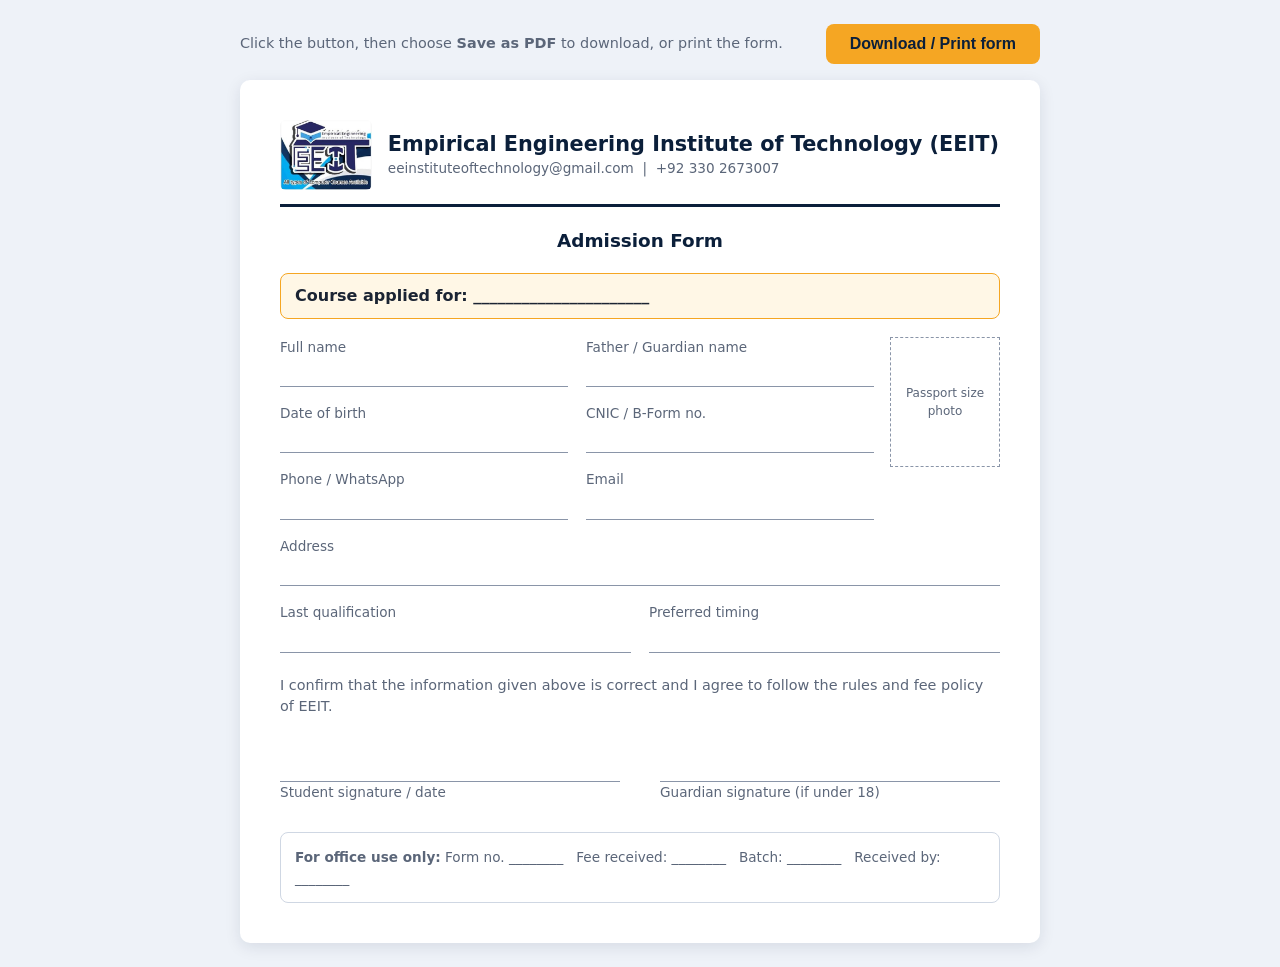
==== admission-form.html @ 4210dee7 "Add files via upload" ====
<!DOCTYPE html>
<html lang="en">
<head>
<meta charset="UTF-8">
<meta name="viewport" content="width=device-width, initial-scale=1">
<title>Admission Form | EEIT</title>
<link rel="icon" href="logo.png" type="image/png">
<style>
  :root{--navy:#0b1f3a;--blue:#1f6feb;--accent:#f5a623;--muted:#5b6679}
  *{box-sizing:border-box;margin:0;padding:0}
  body{font-family:system-ui,-apple-system,"Segoe UI",Roboto,Arial,sans-serif;color:#1b2433;background:#eef2f8;line-height:1.5;padding:24px 12px}
  .toolbar{width:min(800px,100%);margin:0 auto 16px;display:flex;gap:12px;flex-wrap:wrap;align-items:center;justify-content:space-between}
  .toolbar p{color:var(--muted);font-size:.9rem}
  .btn{display:inline-block;padding:11px 24px;border-radius:8px;font-weight:600;border:0;cursor:pointer;font-size:1rem;background:var(--accent);color:var(--navy)}
  .btn:focus-visible{outline:3px solid var(--blue);outline-offset:3px}
  .sheet{width:min(800px,100%);margin:0 auto;background:#fff;padding:40px;border-radius:10px;box-shadow:0 4px 16px rgba(11,31,58,.1)}
  .head{display:flex;align-items:center;gap:16px;border-bottom:3px solid var(--navy);padding-bottom:14px;margin-bottom:20px}
  .head img{height:70px;width:auto;border-radius:6px}
  .head h1{font-size:1.3rem;color:var(--navy);line-height:1.25}
  .head p{color:var(--muted);font-size:.85rem}
  h2{text-align:center;font-size:1.15rem;margin-bottom:18px;color:var(--navy)}
  .course{background:#fff7e6;border:1px solid var(--accent);border-radius:8px;padding:10px 14px;margin-bottom:18px;font-weight:600}
  .row{display:grid;grid-template-columns:1fr 1fr;gap:18px;margin-bottom:16px}
  .row.one{grid-template-columns:1fr}
  .field label{display:block;font-size:.85rem;color:var(--muted);margin-bottom:2px}
  .field .line{border-bottom:1.5px solid #8a95a8;height:28px}
  .photo{float:right;width:110px;height:130px;border:1.5px dashed #8a95a8;display:flex;align-items:center;justify-content:center;text-align:center;font-size:.75rem;color:var(--muted);margin:0 0 12px 16px}
  .decl{margin:22px 0;font-size:.9rem;color:var(--muted)}
  .sign{display:grid;grid-template-columns:1fr 1fr;gap:40px;margin-top:36px}
  .office{margin-top:28px;border:1px solid #cfd7e3;border-radius:8px;padding:14px;font-size:.85rem;color:var(--muted)}
  @media(max-width:600px){.sheet{padding:22px}.row,.sign{grid-template-columns:1fr}}
  @media print{
    body{background:#fff;padding:0}
    .toolbar{display:none}
    .sheet{box-shadow:none;border-radius:0;width:100%;padding:0}
    @page{margin:16mm}
  }
</style>
</head>
<body>

<div class="toolbar">
  <p>Click the button, then choose <strong>Save as PDF</strong> to download, or print the form.</p>
  <button class="btn" onclick="window.print()">Download / Print form</button>
</div>

<div class="sheet">
  <div class="head">
    <img src="logo.png" alt="EEIT logo">
    <div>
      <h1>Empirical Engineering Institute of Technology (EEIT)</h1>
      <p>eeinstituteoftechnology@gmail.com &nbsp;|&nbsp; +92 330 2673007</p>
    </div>
  </div>

  <h2>Admission Form</h2>

  <div class="course">Course applied for: <span id="course">______________________</span></div>

  <div class="photo">Passport size photo</div>

  <div class="row"><div class="field"><label>Full name</label><div class="line"></div></div><div class="field"><label>Father / Guardian name</label><div class="line"></div></div></div>
  <div class="row"><div class="field"><label>Date of birth</label><div class="line"></div></div><div class="field"><label>CNIC / B-Form no.</label><div class="line"></div></div></div>
  <div class="row"><div class="field"><label>Phone / WhatsApp</label><div class="line"></div></div><div class="field"><label>Email</label><div class="line"></div></div></div>
  <div class="row one"><div class="field"><label>Address</label><div class="line"></div></div></div>
  <div class="row"><div class="field"><label>Last qualification</label><div class="line"></div></div><div class="field"><label>Preferred timing</label><div class="line"></div></div></div>

  <p class="decl">I confirm that the information given above is correct and I agree to follow the rules and fee policy of EEIT.</p>

  <div class="sign">
    <div class="field"><div class="line"></div><label>Student signature / date</label></div>
    <div class="field"><div class="line"></div><label>Guardian signature (if under 18)</label></div>
  </div>

  <div class="office">
    <strong>For office use only:</strong> Form no. ________ &nbsp; Fee received: ________ &nbsp; Batch: ________ &nbsp; Received by: ________
  </div>
</div>

<script>
  var names = {"graphic-designing":"Graphic Designing","graphic-design":"Graphic Designing","shopify":"Shopify","digital-marketing":"Digital Marketing","office-automation":"Office Automation"};
  var c = new URLSearchParams(location.search).get("c");
  if(names[c]) document.getElementById("course").textContent = names[c];
</script>
</body>
</html>
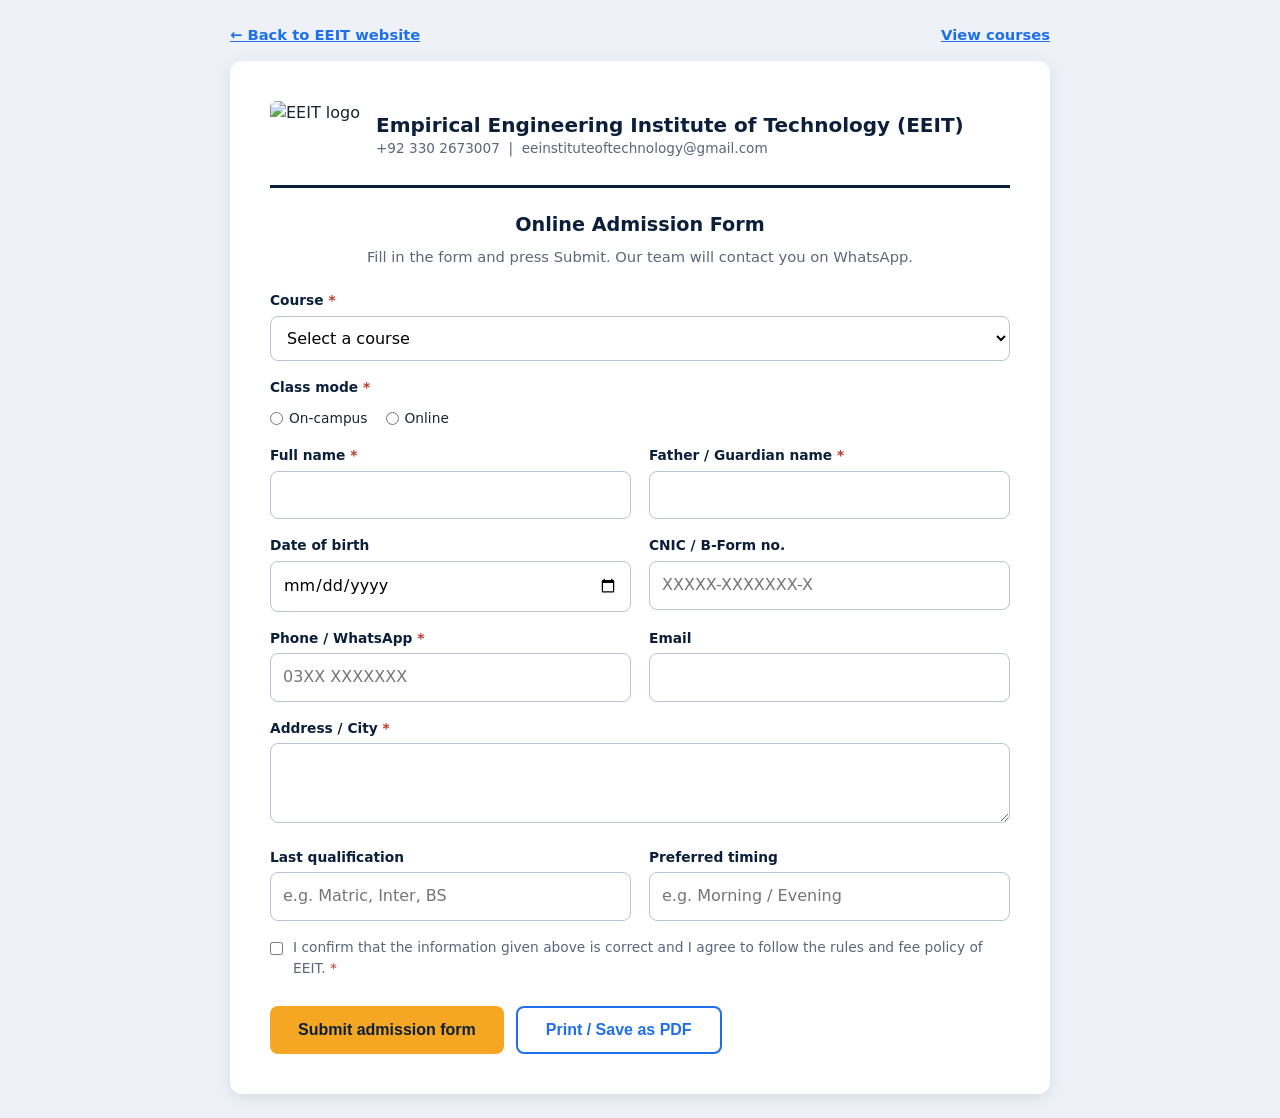
==== commit 2351d6fb: "Add files via upload" ====
--- a/admission-form.html
+++ b/admission-form.html
@@ -6,42 +6,59 @@
 <title>Admission Form | EEIT</title>
 <link rel="icon" href="logo.png" type="image/png">
 <style>
-  :root{--navy:#0b1f3a;--blue:#1f6feb;--accent:#f5a623;--muted:#5b6679}
+  :root{--navy:#0b1f3a;--blue:#1f6feb;--accent:#f5a623;--muted:#5b6679;--wa:#25d366}
   *{box-sizing:border-box;margin:0;padding:0}
-  body{font-family:system-ui,-apple-system,"Segoe UI",Roboto,Arial,sans-serif;color:#1b2433;background:#eef2f8;line-height:1.5;padding:24px 12px}
-  .toolbar{width:min(800px,100%);margin:0 auto 16px;display:flex;gap:12px;flex-wrap:wrap;align-items:center;justify-content:space-between}
-  .toolbar p{color:var(--muted);font-size:.9rem}
-  .btn{display:inline-block;padding:11px 24px;border-radius:8px;font-weight:600;border:0;cursor:pointer;font-size:1rem;background:var(--accent);color:var(--navy)}
-  .btn:focus-visible{outline:3px solid var(--blue);outline-offset:3px}
-  .sheet{width:min(800px,100%);margin:0 auto;background:#fff;padding:40px;border-radius:10px;box-shadow:0 4px 16px rgba(11,31,58,.1)}
-  .head{display:flex;align-items:center;gap:16px;border-bottom:3px solid var(--navy);padding-bottom:14px;margin-bottom:20px}
+  body{font-family:system-ui,-apple-system,"Segoe UI",Roboto,Arial,sans-serif;color:#1b2433;background:#eef2f8;line-height:1.55;padding:24px 12px}
+  a:focus-visible,button:focus-visible,input:focus-visible,select:focus-visible,textarea:focus-visible{outline:3px solid var(--blue);outline-offset:2px}
+  .back{width:min(820px,100%);margin:0 auto 14px;display:flex;justify-content:space-between;gap:12px;flex-wrap:wrap;font-size:.92rem}
+  .back a{color:var(--blue);font-weight:600}
+  .sheet{width:min(820px,100%);margin:0 auto;background:#fff;padding:40px;border-radius:12px;box-shadow:0 4px 16px rgba(11,31,58,.1)}
+  .head{display:flex;align-items:center;gap:16px;border-bottom:3px solid var(--navy);padding-bottom:14px;margin-bottom:22px}
   .head img{height:70px;width:auto;border-radius:6px}
-  .head h1{font-size:1.3rem;color:var(--navy);line-height:1.25}
+  .head h1{font-size:1.25rem;color:var(--navy);line-height:1.25}
   .head p{color:var(--muted);font-size:.85rem}
-  h2{text-align:center;font-size:1.15rem;margin-bottom:18px;color:var(--navy)}
-  .course{background:#fff7e6;border:1px solid var(--accent);border-radius:8px;padding:10px 14px;margin-bottom:18px;font-weight:600}
-  .row{display:grid;grid-template-columns:1fr 1fr;gap:18px;margin-bottom:16px}
-  .row.one{grid-template-columns:1fr}
-  .field label{display:block;font-size:.85rem;color:var(--muted);margin-bottom:2px}
-  .field .line{border-bottom:1.5px solid #8a95a8;height:28px}
-  .photo{float:right;width:110px;height:130px;border:1.5px dashed #8a95a8;display:flex;align-items:center;justify-content:center;text-align:center;font-size:.75rem;color:var(--muted);margin:0 0 12px 16px}
-  .decl{margin:22px 0;font-size:.9rem;color:var(--muted)}
-  .sign{display:grid;grid-template-columns:1fr 1fr;gap:40px;margin-top:36px}
-  .office{margin-top:28px;border:1px solid #cfd7e3;border-radius:8px;padding:14px;font-size:.85rem;color:var(--muted)}
-  @media(max-width:600px){.sheet{padding:22px}.row,.sign{grid-template-columns:1fr}}
+  h2{text-align:center;font-size:1.2rem;margin-bottom:6px;color:var(--navy)}
+  .sub{text-align:center;color:var(--muted);font-size:.92rem;margin-bottom:22px}
+  .grid{display:grid;grid-template-columns:1fr 1fr;gap:16px 18px}
+  .full{grid-column:1/-1}
+  label{display:block;font-size:.86rem;font-weight:600;color:var(--navy);margin-bottom:4px}
+  label .req{color:#c0392b}
+  input[type=text],input[type=tel],input[type=email],input[type=date],select,textarea{width:100%;padding:11px 12px;border:1px solid #b9c3d3;border-radius:8px;font:inherit;background:#fff}
+  textarea{min-height:80px;resize:vertical}
+  .radios{display:flex;gap:18px;flex-wrap:wrap;padding-top:6px}
+  .radios label{font-weight:500;color:#1b2433;display:flex;align-items:center;gap:6px;margin:0}
+  .feebox{background:#fff7e6;border:1px solid var(--accent);border-radius:8px;padding:10px 14px;font-weight:600;color:var(--navy)}
+  .agree{display:flex;gap:10px;align-items:flex-start;font-weight:500;color:var(--muted);font-size:.9rem}
+  .agree input{margin-top:5px}
+  .hp{position:absolute;left:-9999px;opacity:0;height:0;width:0}
+  .actions{display:flex;gap:12px;flex-wrap:wrap;margin-top:22px}
+  .btn{display:inline-block;padding:13px 28px;border-radius:8px;font-weight:700;border:0;cursor:pointer;font-size:1rem;background:var(--accent);color:var(--navy);transition:.2s}
+  .btn:hover{transform:translateY(-2px);box-shadow:0 6px 16px rgba(0,0,0,.2)}
+  .btn:disabled{opacity:.6;cursor:wait;transform:none;box-shadow:none}
+  .btn-outline{background:transparent;border:2px solid var(--blue);color:var(--blue)}
+  .btn-outline:hover{background:var(--blue);color:#fff}
+  .btn-wa{background:var(--wa);color:#05361a}
+  .msg{display:none;margin-top:18px;padding:16px 18px;border-radius:10px;font-weight:600}
+  .msg.ok{display:block;background:#e7f8ee;border:1px solid #38b26a;color:#14532d}
+  .msg.err{display:block;background:#fdecea;border:1px solid #e0685c;color:#7a1f16}
+  .msg a{text-decoration:underline}
+  .office{margin-top:26px;border:1px solid #cfd7e3;border-radius:8px;padding:12px 14px;font-size:.85rem;color:var(--muted);display:none}
+  @media(max-width:640px){.sheet{padding:22px}.grid{grid-template-columns:1fr}}
   @media print{
     body{background:#fff;padding:0}
-    .toolbar{display:none}
+    .back,.actions,.msg{display:none!important}
     .sheet{box-shadow:none;border-radius:0;width:100%;padding:0}
+    .office{display:block}
+    input,select,textarea{border:0;border-bottom:1.5px solid #8a95a8;border-radius:0;padding:4px 0}
     @page{margin:16mm}
   }
 </style>
 </head>
 <body>
 
-<div class="toolbar">
-  <p>Click the button, then choose <strong>Save as PDF</strong> to download, or print the form.</p>
-  <button class="btn" onclick="window.print()">Download / Print form</button>
+<div class="back">
+  <a href="index.html">&larr; Back to EEIT website</a>
+  <a href="index.html#courses">View courses</a>
 </div>
 
 <div class="sheet">
@@ -49,38 +66,108 @@
     <img src="logo.png" alt="EEIT logo">
     <div>
       <h1>Empirical Engineering Institute of Technology (EEIT)</h1>
-      <p>eeinstituteoftechnology@gmail.com &nbsp;|&nbsp; +92 330 2673007</p>
+      <p>+92 330 2673007 &nbsp;|&nbsp; eeinstituteoftechnology@gmail.com</p>
     </div>
   </div>
 
-  <h2>Admission Form</h2>
+  <h2>Online Admission Form</h2>
+  <p class="sub">Fill in the form and press Submit. Our team will contact you on WhatsApp.</p>
 
-  <div class="course">Course applied for: <span id="course">______________________</span></div>
+  <form id="admForm" novalidate>
+    <input type="text" name="website" class="hp" tabindex="-1" autocomplete="off" aria-hidden="true">
+    <div class="grid">
+      <div class="full">
+        <label for="course">Course <span class="req">*</span></label>
+        <select id="course" name="course" required>
+          <option value="">Select a course</option>
+          <option value="Graphic Designing" data-fee="Rs. 8,000">Graphic Designing</option>
+          <option value="Shopify" data-fee="Rs. 5,000">Shopify</option>
+          <option value="Digital Marketing" data-fee="Rs. 10,000">Digital Marketing</option>
+          <option value="Office Automation" data-fee="Rs. 5,000">Office Automation</option>
+        </select>
+      </div>
+      <div class="feebox full" id="feebox" hidden></div>
 
-  <div class="photo">Passport size photo</div>
+      <div class="full">
+        <label>Class mode <span class="req">*</span></label>
+        <div class="radios">
+          <label><input type="radio" name="mode" value="On-campus" required> On-campus</label>
+          <label><input type="radio" name="mode" value="Online"> Online</label>
+        </div>
+      </div>
 
-  <div class="row"><div class="field"><label>Full name</label><div class="line"></div></div><div class="field"><label>Father / Guardian name</label><div class="line"></div></div></div>
-  <div class="row"><div class="field"><label>Date of birth</label><div class="line"></div></div><div class="field"><label>CNIC / B-Form no.</label><div class="line"></div></div></div>
-  <div class="row"><div class="field"><label>Phone / WhatsApp</label><div class="line"></div></div><div class="field"><label>Email</label><div class="line"></div></div></div>
-  <div class="row one"><div class="field"><label>Address</label><div class="line"></div></div></div>
-  <div class="row"><div class="field"><label>Last qualification</label><div class="line"></div></div><div class="field"><label>Preferred timing</label><div class="line"></div></div></div>
+      <div><label for="name">Full name <span class="req">*</span></label><input type="text" id="name" name="name" required autocomplete="name"></div>
+      <div><label for="guardian">Father / Guardian name <span class="req">*</span></label><input type="text" id="guardian" name="guardian" required></div>
+      <div><label for="dob">Date of birth</label><input type="date" id="dob" name="dob"></div>
+      <div><label for="cnic">CNIC / B-Form no.</label><input type="text" id="cnic" name="cnic" inputmode="numeric" placeholder="XXXXX-XXXXXXX-X"></div>
+      <div><label for="phone">Phone / WhatsApp <span class="req">*</span></label><input type="tel" id="phone" name="phone" required autocomplete="tel" placeholder="03XX XXXXXXX"></div>
+      <div><label for="email">Email</label><input type="email" id="email" name="email" autocomplete="email"></div>
+      <div class="full"><label for="address">Address / City <span class="req">*</span></label><textarea id="address" name="address" required autocomplete="street-address"></textarea></div>
+      <div><label for="qualification">Last qualification</label><input type="text" id="qualification" name="qualification" placeholder="e.g. Matric, Inter, BS"></div>
+      <div><label for="timing">Preferred timing</label><input type="text" id="timing" name="timing" placeholder="e.g. Morning / Evening"></div>
+      <div class="full agree"><input type="checkbox" id="agree" name="agree" value="Yes" required><label for="agree" style="font-weight:500;color:var(--muted)">I confirm that the information given above is correct and I agree to follow the rules and fee policy of EEIT. <span class="req">*</span></label></div>
+    </div>
 
-  <p class="decl">I confirm that the information given above is correct and I agree to follow the rules and fee policy of EEIT.</p>
+    <div class="office"><strong>For office use only:</strong> Form no. ________ &nbsp; Fee received: ________ &nbsp; Batch: ________ &nbsp; Received by: ________</div>
 
-  <div class="sign">
-    <div class="field"><div class="line"></div><label>Student signature / date</label></div>
-    <div class="field"><div class="line"></div><label>Guardian signature (if under 18)</label></div>
-  </div>
-
-  <div class="office">
-    <strong>For office use only:</strong> Form no. ________ &nbsp; Fee received: ________ &nbsp; Batch: ________ &nbsp; Received by: ________
-  </div>
+    <div class="actions">
+      <button type="submit" class="btn" id="submitBtn">Submit admission form</button>
+      <button type="button" class="btn btn-outline" onclick="window.print()">Print / Save as PDF</button>
+    </div>
+    <div class="msg" id="msg" role="status" aria-live="polite"></div>
+  </form>
 </div>
 
 <script>
-  var names = {"graphic-designing":"Graphic Designing","graphic-design":"Graphic Designing","shopify":"Shopify","digital-marketing":"Digital Marketing","office-automation":"Office Automation"};
-  var c = new URLSearchParams(location.search).get("c");
-  if(names[c]) document.getElementById("course").textContent = names[c];
+/* ================================================================
+   Google Apps Script web app ka URL yahan paste karein
+   (setup ke steps google-apps-script.gs file mein diye hain)
+   ================================================================ */
+var SCRIPT_URL = "PASTE_GOOGLE_APPS_SCRIPT_URL_HERE";
+var WHATSAPP = "923302673007";
+
+var form = document.getElementById('admForm'),
+    msg = document.getElementById('msg'),
+    btn = document.getElementById('submitBtn'),
+    course = document.getElementById('course'),
+    feebox = document.getElementById('feebox');
+
+/* URL se course pehle se select karein, jaise admission-form.html?c=shopify */
+var map = {"graphic-designing":"Graphic Designing","graphic-design":"Graphic Designing","shopify":"Shopify","digital-marketing":"Digital Marketing","office-automation":"Office Automation"};
+var q = new URLSearchParams(location.search).get('c');
+if (q && map[q]) course.value = map[q];
+
+function showFee(){
+  var o = course.options[course.selectedIndex];
+  if (o && o.dataset.fee){ feebox.hidden = false; feebox.textContent = "Course fee (2 months): " + o.dataset.fee; }
+  else { feebox.hidden = true; }
+}
+course.addEventListener('change', showFee); showFee();
+
+function show(type, html){ msg.className = 'msg ' + type; msg.innerHTML = html; msg.scrollIntoView({behavior:'smooth', block:'center'}); }
+
+form.addEventListener('submit', function(e){
+  e.preventDefault();
+  if (form.website.value) return;               /* spam trap */
+  if (!form.checkValidity()){ form.reportValidity(); return; }
+  if (SCRIPT_URL.indexOf('PASTE_') === 0){
+    show('err', 'Form abhi Google Sheet se connect nahi hua. Admin: <code>SCRIPT_URL</code> mein Apps Script ka link paste karein.');
+    return;
+  }
+  btn.disabled = true; btn.textContent = 'Submitting...';
+  var data = new URLSearchParams(new FormData(form));
+  data.delete('website');
+  fetch(SCRIPT_URL, {method:'POST', mode:'no-cors', body:data})
+    .then(function(){
+      var name = encodeURIComponent('Hello EEIT, I have submitted the admission form for ' + course.value + '. Name: ' + form.name.value);
+      show('ok', 'Thank you! Your admission form has been submitted. We will contact you soon. <a href="https://wa.me/' + WHATSAPP + '?text=' + name + '" target="_blank" rel="noopener">Message us on WhatsApp</a>');
+      form.reset(); showFee();
+    })
+    .catch(function(){
+      show('err', 'Form submit nahi ho saka. Please internet check karke dobara try karein, ya <a href="https://wa.me/' + WHATSAPP + '" target="_blank" rel="noopener">WhatsApp par rabta karein</a>.');
+    })
+    .finally(function(){ btn.disabled = false; btn.textContent = 'Submit admission form'; });
+});
 </script>
 </body>
 </html>
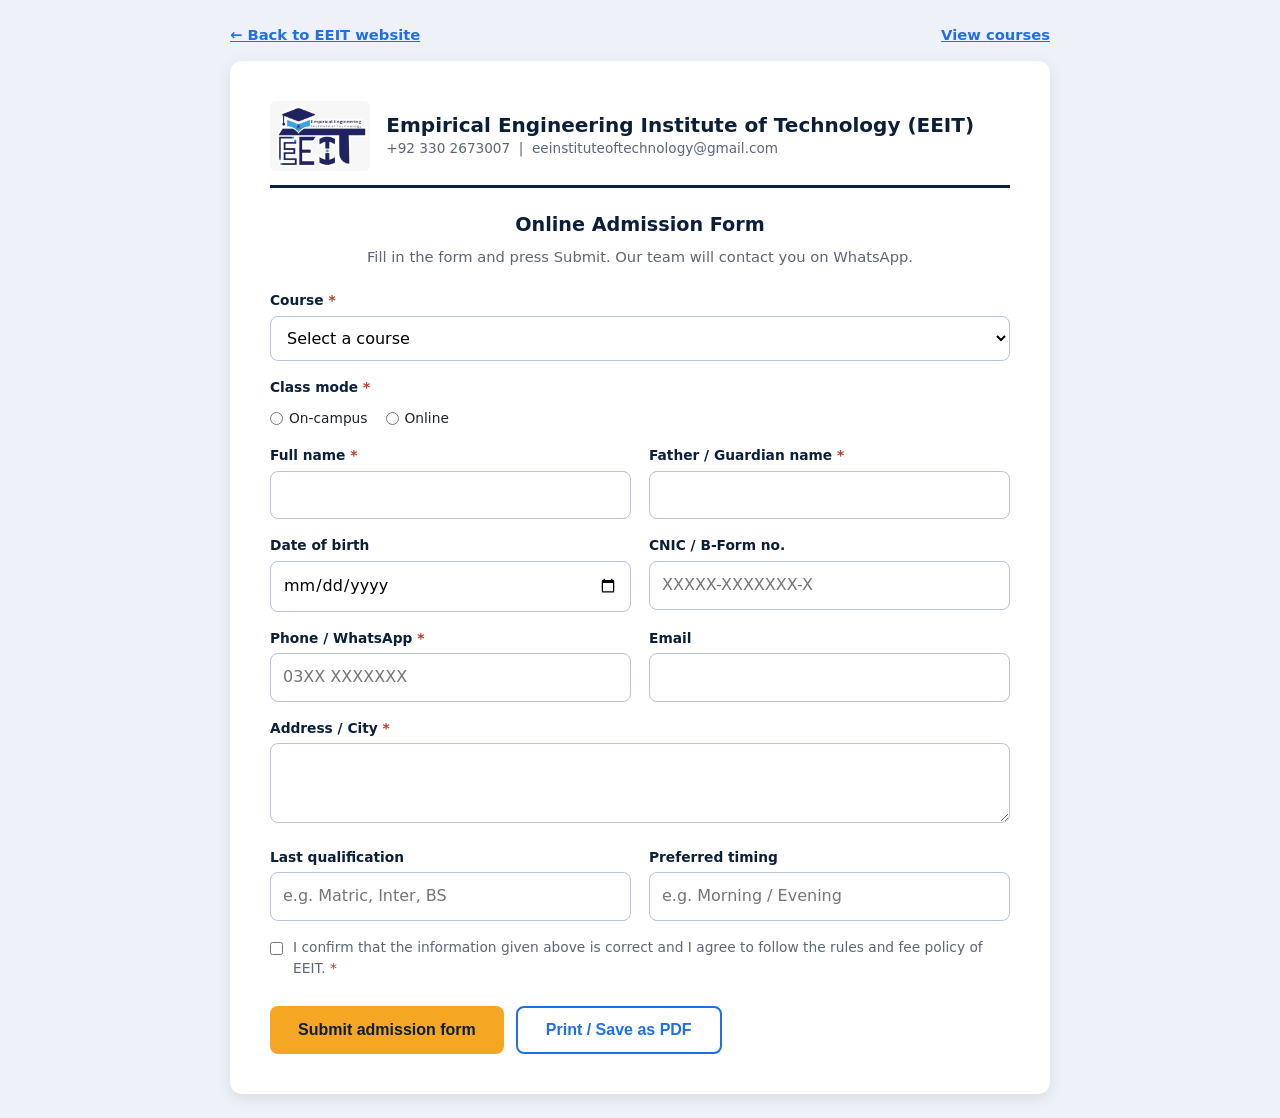
==== commit 684fb9da: "Update admission-form.html" ====
--- a/admission-form.html
+++ b/admission-form.html
@@ -63,7 +63,7 @@
 
 <div class="sheet">
   <div class="head">
-    <img src="logo.png" alt="EEIT logo">
+    <img src="logo.jpg" alt="EEIT logo">
     <div>
       <h1>Empirical Engineering Institute of Technology (EEIT)</h1>
       <p>+92 330 2673007 &nbsp;|&nbsp; eeinstituteoftechnology@gmail.com</p>
